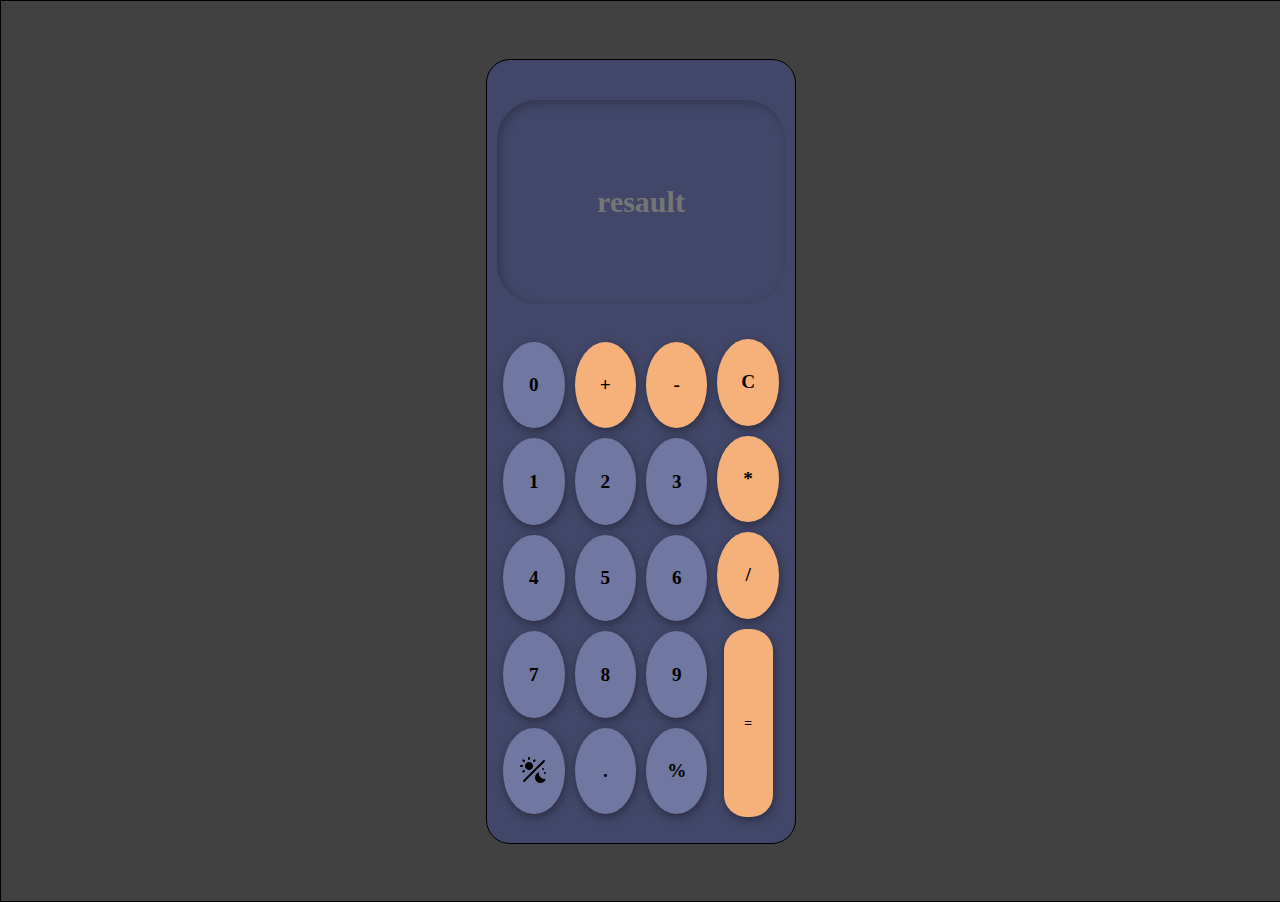
==== index.html @ 999ff400 "Add files via upload" ====
<!DOCTYPE html>
<html lang="en">

<head>
    <meta charset="UTF-8">
    <meta name="viewport" content="width=device-width, initial-scale=1.0">
    <link rel="stylesheet" href="Style/main.css">
    
    <title>Document</title>
</head>

<body>
    <div class="wrapper">
        <div class="container">
            <input class="result" type="text" placeholder="resault" id="resault" readonly>
            <div class="numbers">
                <input class="num" type="button" value="0" onclick="addScreen(0)">
                <input class="num" type="button" value="1" onclick="addScreen(1)">
                <input class="num" type="button" value="4" onclick="addScreen(4)">
                <input class="num" type="button" value="7" onclick="addScreen(7)">
                <input class="num imag" id="theme-toggle" onclick="toggleTheme()" type="button" value="">
                <input class="num color" type="button" value="+" onclick="addScreen('+')">
                <input class="num" type="button" value="2" onclick="addScreen(2)">
                <input class="num" type="button" value="5" onclick="addScreen(5)">
                <input class="num" type="button" value="8" onclick="addScreen(8)">
                <input class="num" type="button" value="." onclick="addScreen('.')">
                <input class="num color" type="button" value="-" onclick="addScreen('-')">
                <input class="num" type="button" value="3" onclick="addScreen(3)">
                <input class="num" type="button" value="6" onclick="addScreen(6)">
                <input class="num" type="button" value="9" onclick="addScreen(9)">
                <input class="num" type="button" value="%" onclick="addScreen('%')">
                <input class="num color" type="button" value="C" onclick="clearv()">
                <input class="num color" type="button" value="*" onclick="addScreen('*')">
                <input class="num color" type="button" value="/" onclick="addScreen('/')">
                <input class="wide-button" type="button" value="=" onclick="calculate(resault.value)">
            </div>
        </div>
    </div>

    <script src="main.js"></script>
</body>

</html>
---- Style/main.css ----
* {
  padding: 0px;
  margin: 0px;
}

.wrapper {
  display: flex;
  align-items: center;
  justify-content: center;
  width: 100vw;
  height: 100vh;
  border: 1px black solid;
  background-color: rgb(65, 65, 65);
  transition: background-color 0.3s ease;
}

.container {
  display: flex;
  justify-content: center;
  align-items: center;
  flex-wrap: wrap;
  border-radius: 24px;
  border: 1px black solid;
  width: 24%;
  height: 87%;
  background-color: #424769;
  transition: background-color 0.3s ease;
}

.result {
  margin-top: 10%;
  border-radius: 40px;
  width: 94%;
  height: 26%;
  border: none;
  box-shadow: inset 3px 3px 10px rgba(0, 0, 0, 0.25);
  background-color: #424769;
  font-size: larger;
  font-weight: bolder;
  font-family: NovaMono;
  font-size: 30px;
  text-align: center;
  transition: background-color 0.3s ease;
}

.numbers {
  justify-content: center;
  align-content: center;
  gap: 10px;
  width: 100%;
  height: 65%;
  display: flex;
  flex-wrap: wrap;
  align-items: center;
  flex-direction: column;
}

.num {
  box-shadow: 1px 3px 10px rgba(0, 0, 0, 0.397);
  border-radius: 100%;
  width: 20%;
  height: 17%;
  border: none;
  background-color: #7077A1;
  font-size: larger;
  font-weight: bold;
  font-family: NovaMono;
  transition: background-color 0.3s ease;
}

.wide-button {
  display: inline-block;
  height: 37%;
  width: 16%;
  background: #F6B17A;
  border-radius: 22px;
  border: none;
  box-shadow: 1px 3px 10px rgba(0, 0, 0, 0.397);
}

.color {
  background-color: #F6B17A;
}

@font-face {
  font-family: NovaMono;
  src: url(NovaMono-Regular.ttf);
}
.imag {
  background-image: url(icons8-dark-mode-30.png);
  -o-object-fit: cover;
     object-fit: cover;
  background-repeat: no-repeat;
  background-position: center;
}

@media screen and (max-width: 600px) {
  .container {
    height: 80%;
    width: 50%;
  }
}


body.light-theme * {
  padding: 0px;
  margin: 0px;
}
body.light-theme .wrapper {
  display: flex;
  align-items: center;
  justify-content: center;
  width: 100vw;
  height: 100vh;
  border: 1px black solid;
  background-color: rgb(255, 255, 255);
  transition: background-color 0.3s ease;
}
body.light-theme .container {
  display: flex;
  justify-content: center;
  align-items: center;
  flex-wrap: wrap;
  border-radius: 24px;
  border: 1px black solid;
  width: 24%;
  height: 87%;
  background-color: #FAEED1;
  transition: background-color 0.3s ease;
}
body.light-theme .result {
  margin-top: 10%;
  border-radius: 40px;
  width: 94%;
  height: 26%;
  border: none;
  box-shadow: inset 3px 3px 10px rgba(0, 0, 0, 0.25);
  background-color: #ffffff;
  font-size: larger;
  font-weight: bolder;
  font-family: NovaMono;
  font-size: 30px;
  text-align: center;
  transition: background-color 0.3s ease;
}
body.light-theme .numbers {
  justify-content: center;
  align-content: center;
  gap: 10px;
  width: 100%;
  height: 65%;
  display: flex;
  flex-wrap: wrap;
  align-items: center;
  flex-direction: column;
}
body.light-theme .num {
  box-shadow: 1px 3px 10px rgba(0, 0, 0, 0.397);
  border-radius: 100%;
  width: 20%;
  height: 17%;
  border: none;
  background-color: rgba(112, 119, 161, 0.5882352941);
  font-size: larger;
  font-weight: bold;
  font-family: NovaMono;
  transition: background-color 0.3s ease;
}
body.light-theme .wide-button {
  display: inline-block;
  height: 37%;
  width: 16%;
  background: #F6B17A;
  border-radius: 22px;
  border: none;
  box-shadow: 1px 3px 10px rgba(0, 0, 0, 0.397);
}
body.light-theme .color {
  background-color: #F6B17A;
}
@font-face {
  font-family: NovaMono;
  src: url(NovaMono-Regular.ttf);
}/*# sourceMappingURL=main.css.map */
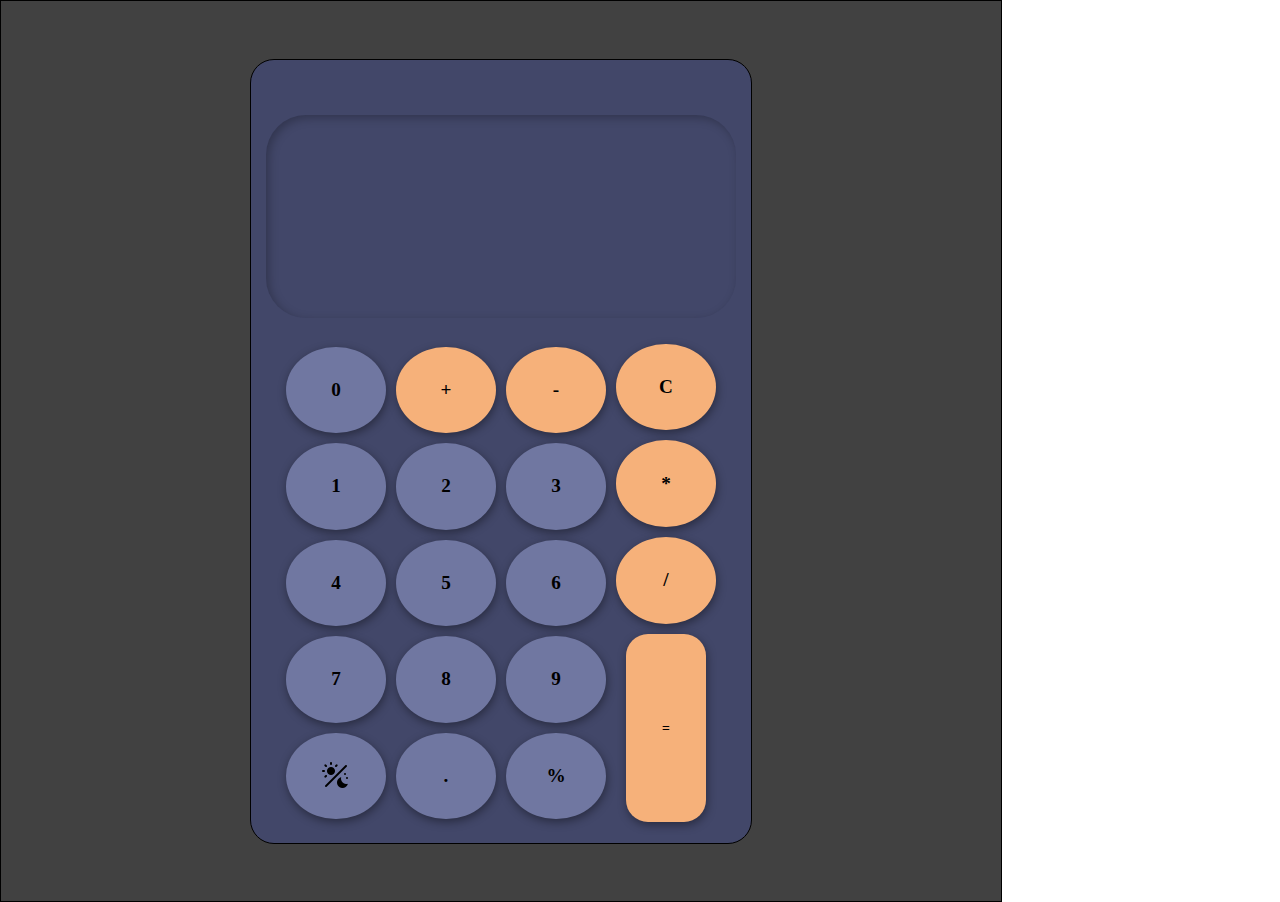
==== commit 080ee939: "changed style" ====
--- a/index.html
+++ b/index.html
@@ -4,7 +4,7 @@
 <head>
     <meta charset="UTF-8">
     <meta name="viewport" content="width=device-width, initial-scale=1.0">
-    <link rel="stylesheet" href="Style/main.css">
+    <link rel="stylesheet" href="./Style/main.css">
     
     <title>Document</title>
 </head>
@@ -12,7 +12,7 @@
 <body>
     <div class="wrapper">
         <div class="container">
-            <input class="result" type="text" placeholder="resault" id="resault" readonly>
+            <input class="result" type="text" id="result" readonly>
             <div class="numbers">
                 <input class="num" type="button" value="0" onclick="addScreen(0)">
                 <input class="num" type="button" value="1" onclick="addScreen(1)">
@@ -29,10 +29,10 @@
                 <input class="num" type="button" value="6" onclick="addScreen(6)">
                 <input class="num" type="button" value="9" onclick="addScreen(9)">
                 <input class="num" type="button" value="%" onclick="addScreen('%')">
-                <input class="num color" type="button" value="C" onclick="clearv()">
+                <input class="num color" type="button" value="C" onclick="clear()">
                 <input class="num color" type="button" value="*" onclick="addScreen('*')">
                 <input class="num color" type="button" value="/" onclick="addScreen('/')">
-                <input class="wide-button" type="button" value="=" onclick="calculate(resault.value)">
+                <input class="wide-button" type="button" value="=" onclick="calculate(result.value)">
             </div>
         </div>
     </div>
@@ -40,4 +40,4 @@
     <script src="main.js"></script>
 </body>
 
-</html>+</html>
--- a/Style/main.css
+++ b/Style/main.css
@@ -7,7 +7,7 @@
   display: flex;
   align-items: center;
   justify-content: center;
-  width: 100vw;
+  width: 1000px;
   height: 100vh;
   border: 1px black solid;
   background-color: rgb(65, 65, 65);
@@ -21,7 +21,7 @@
   flex-wrap: wrap;
   border-radius: 24px;
   border: 1px black solid;
-  width: 24%;
+  width: 50%;
   height: 87%;
   background-color: #424769;
   transition: background-color 0.3s ease;
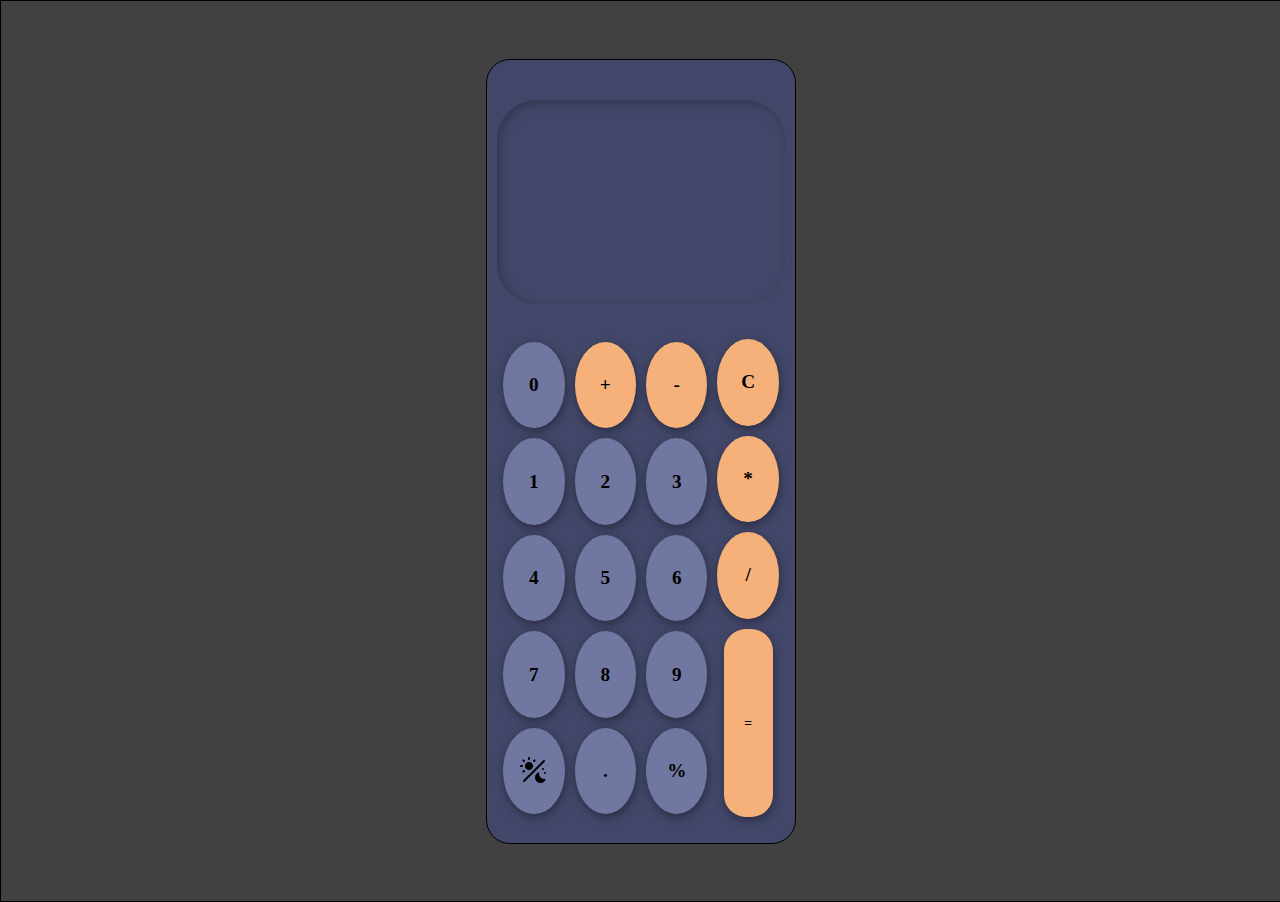
==== commit e575a35d: "changed names and designing of code" ====
--- a/index.html
+++ b/index.html
@@ -29,7 +29,7 @@
                 <input class="num" type="button" value="6" onclick="addScreen(6)">
                 <input class="num" type="button" value="9" onclick="addScreen(9)">
                 <input class="num" type="button" value="%" onclick="addScreen('%')">
-                <input class="num color" type="button" value="C" onclick="clear()">
+                <input class="num color" type="button" value="C" onclick="clearScreen()">
                 <input class="num color" type="button" value="*" onclick="addScreen('*')">
                 <input class="num color" type="button" value="/" onclick="addScreen('/')">
                 <input class="wide-button" type="button" value="=" onclick="calculate(result.value)">
--- a/Style/main.css
+++ b/Style/main.css
@@ -7,7 +7,7 @@
   display: flex;
   align-items: center;
   justify-content: center;
-  width: 1000px;
+  width: 100vw;
   height: 100vh;
   border: 1px black solid;
   background-color: rgb(65, 65, 65);
@@ -21,7 +21,7 @@
   flex-wrap: wrap;
   border-radius: 24px;
   border: 1px black solid;
-  width: 50%;
+  width: 24%;
   height: 87%;
   background-color: #424769;
   transition: background-color 0.3s ease;
